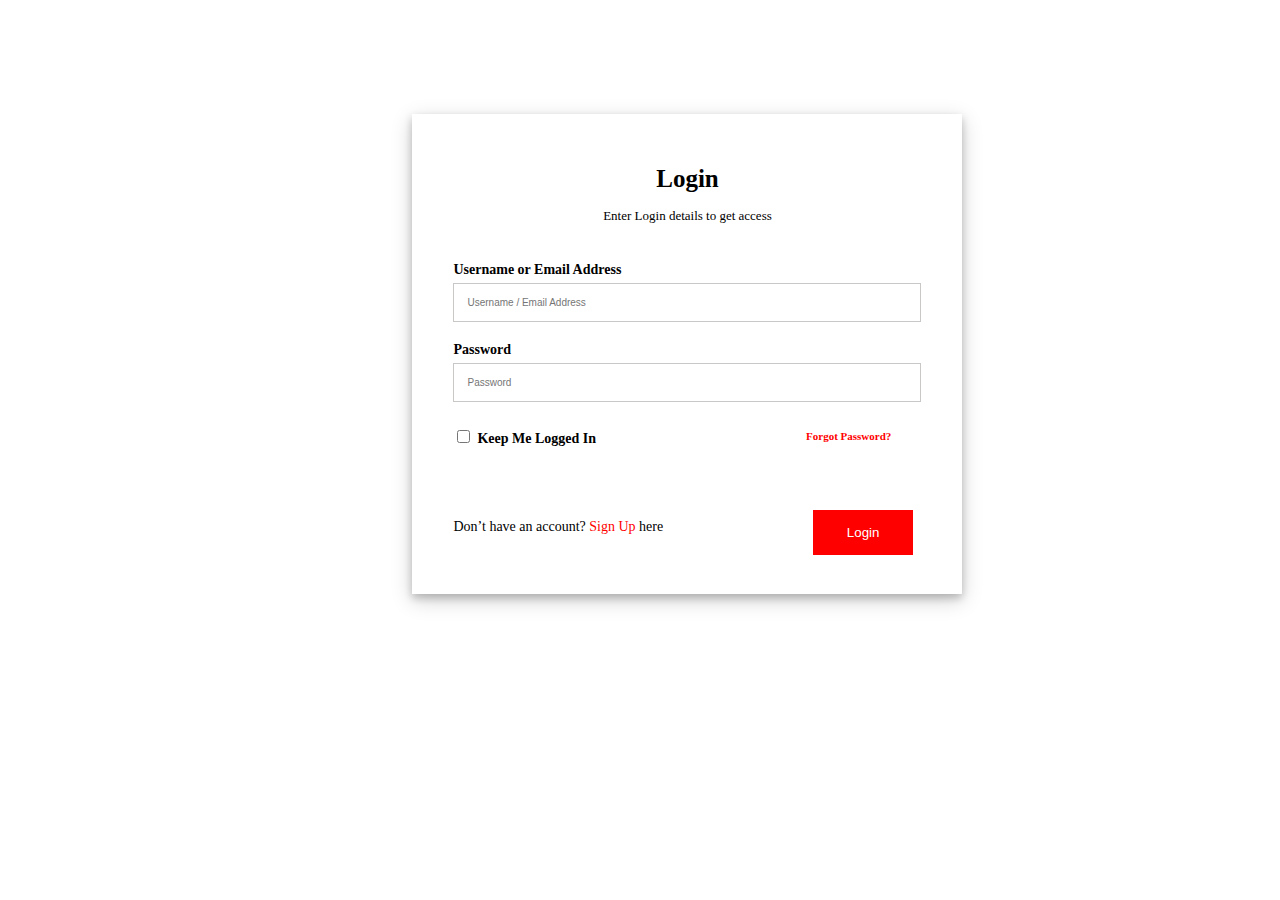
==== login.html @ b22a0677 "project-updated" ====
<!DOCTYPE html>
<html lang="en">
<head>
    <meta charset="UTF-8">
    <meta name="viewport" content="width=device-width, initial-scale=1.0">
    <link rel="stylesheet" href="login.css">
    <title>Login</title>
</head>
<body>
    <div class="whitebox">
        <div class="login">Login</div>

        <div class="enter-login">Enter Login details to get access</div>

        <br><br>

        <form action="#">
            <label for="username" class="username-label">Username or Email Address</label><br>
            <input type="text" class="pholder" placeholder="Username / Email Address">

            <br><br>

            <label for="password" class="password-label">Password</label><br>
            <input type="password" class="pholder" placeholder="Password">

            <br><br>

            <div class="toflex">
                <div>
                    <input type="checkbox" class="checkbox">
                    <label for="checkbox" class="checkbox-label"> Keep Me Logged In</label>
                </div>
                
                <div class="forgotp">
                    <a href="#forgotpassword" class="forgotp">Forgot Password?</a>
                </div>
            </div>

            <br><br><br><br>

            <div class="logintoflex">
                <div class="dont-text">Don’t have an account? <a href="signup.html" class="sign-up">Sign Up</a> here</div>
                
                <button type="submit" class="sign-in"><a href="#login" class="sign-in">Login</a></button>
            </div>
        </form>
    </div>
</body>
</html>
---- login.css ----
*{
    max-width: auto;
    box-sizing: border-box;
}

.whitebox{
    width: 550px;
    height: 480px;
    background-color: white;
    border: 1px solid white;
    margin-left: 32%;
    margin-top: 9%;
    padding: 0px 40px;
    box-shadow: 0 4px 8px 0 rgba(0, 0, 0, 0.2), 0 6px 20px 0 rgba(0, 0, 0, 0.19);
}

.login{
    text-align: center;
    font-weight: bold;
    font-size: 25px;
    margin-top: 50px;
}

.enter-login{
    text-align: center;
    margin-top: 15px;
    font-size: 13px;
}

.username-label, .password-label, .checkbox-label{
    font-weight: bold;
    font-size: 14px;
}

.pholder{
    margin-top: 5px;
    width: 100%;
    padding: 13px;
    font-size: 10px;
    border: 1px solid rgb(202, 199, 199);
    outline: none;
}

.checkbox{
    margin-top: 10px;
}

.forgotp{
    text-decoration: none;
    margin-top: 10px;
    color: red;
    font-size: 11px;
    font-weight: bold;
}

.toflex{
    display: flex;
    gap: 210px;
}

.dont-text{
    font-size: 14px;
}

.sign-up{
    text-decoration: none;
    color: red;
}

.sign-in{
    margin-top: -9px;
    text-decoration: none;
    width: 100px;
    padding: 15px;
    color: white;
    background-color: red;
    border: none;
}

.logintoflex{
    display: flex;
    gap: 150px;
}
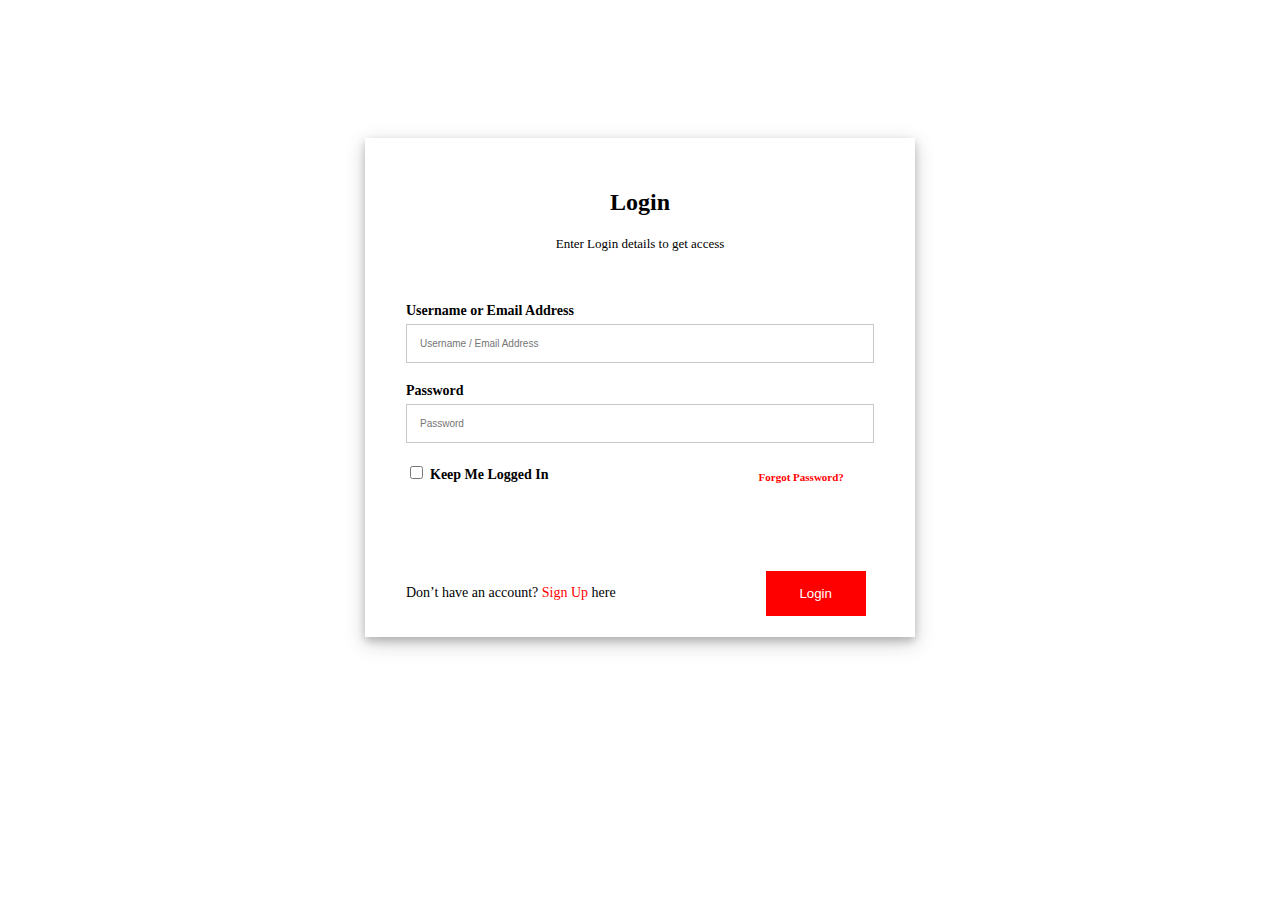
==== commit 6c3d6306: "updatewithpages" ====
--- a/login.html
+++ b/login.html
@@ -8,9 +8,9 @@
 </head>
 <body>
     <div class="whitebox">
-        <div class="login">Login</div>
+        <h2 class="login">Login</h2>
 
-        <div class="enter-login">Enter Login details to get access</div>
+        <p class="enter-login">Enter Login details to get access</p>
 
         <br><br>
 
@@ -25,24 +25,24 @@
 
             <br><br>
 
-            <div class="toflex">
-                <div>
+            <span class="toflex">
+                <p class="checkboxtp">
                     <input type="checkbox" class="checkbox">
                     <label for="checkbox" class="checkbox-label"> Keep Me Logged In</label>
-                </div>
+                </p>
                 
-                <div class="forgotp">
+                <p class="forgotp">
                     <a href="#forgotpassword" class="forgotp">Forgot Password?</a>
-                </div>
-            </div>
+                </p>
+            </span>
 
             <br><br><br><br>
 
-            <div class="logintoflex">
-                <div class="dont-text">Don’t have an account? <a href="signup.html" class="sign-up">Sign Up</a> here</div>
+            <span class="logintoflex">
+                <p class="dont-text" >Don’t have an account? <a href="signup.html" class="sign-up">Sign Up</a> here</p>
                 
                 <button type="submit" class="sign-in"><a href="#login" class="sign-in">Login</a></button>
-            </div>
+            </span>
         </form>
     </div>
 </body>
--- a/login.css
+++ b/login.css
@@ -3,22 +3,25 @@
     box-sizing: border-box;
 }
 
+body{
+    display: flex;
+    justify-content: center;
+}
+
 .whitebox{
     width: 550px;
-    height: 480px;
+    /* height: 500px; */
+    height: auto;
     background-color: white;
     border: 1px solid white;
-    margin-left: 32%;
-    margin-top: 9%;
-    padding: 0px 40px;
+    padding: 20px 40px;
+    margin-top: 130px;
     box-shadow: 0 4px 8px 0 rgba(0, 0, 0, 0.2), 0 6px 20px 0 rgba(0, 0, 0, 0.19);
 }
 
 .login{
     text-align: center;
-    font-weight: bold;
-    font-size: 25px;
-    margin-top: 50px;
+    margin-top: 30px;
 }
 
 .enter-login{
@@ -41,8 +44,8 @@
     outline: none;
 }
 
-.checkbox{
-    margin-top: 10px;
+.checkboxtp{
+    margin-top: 2px;
 }
 
 .forgotp{
@@ -68,7 +71,6 @@
 }
 
 .sign-in{
-    margin-top: -9px;
     text-decoration: none;
     width: 100px;
     padding: 15px;
